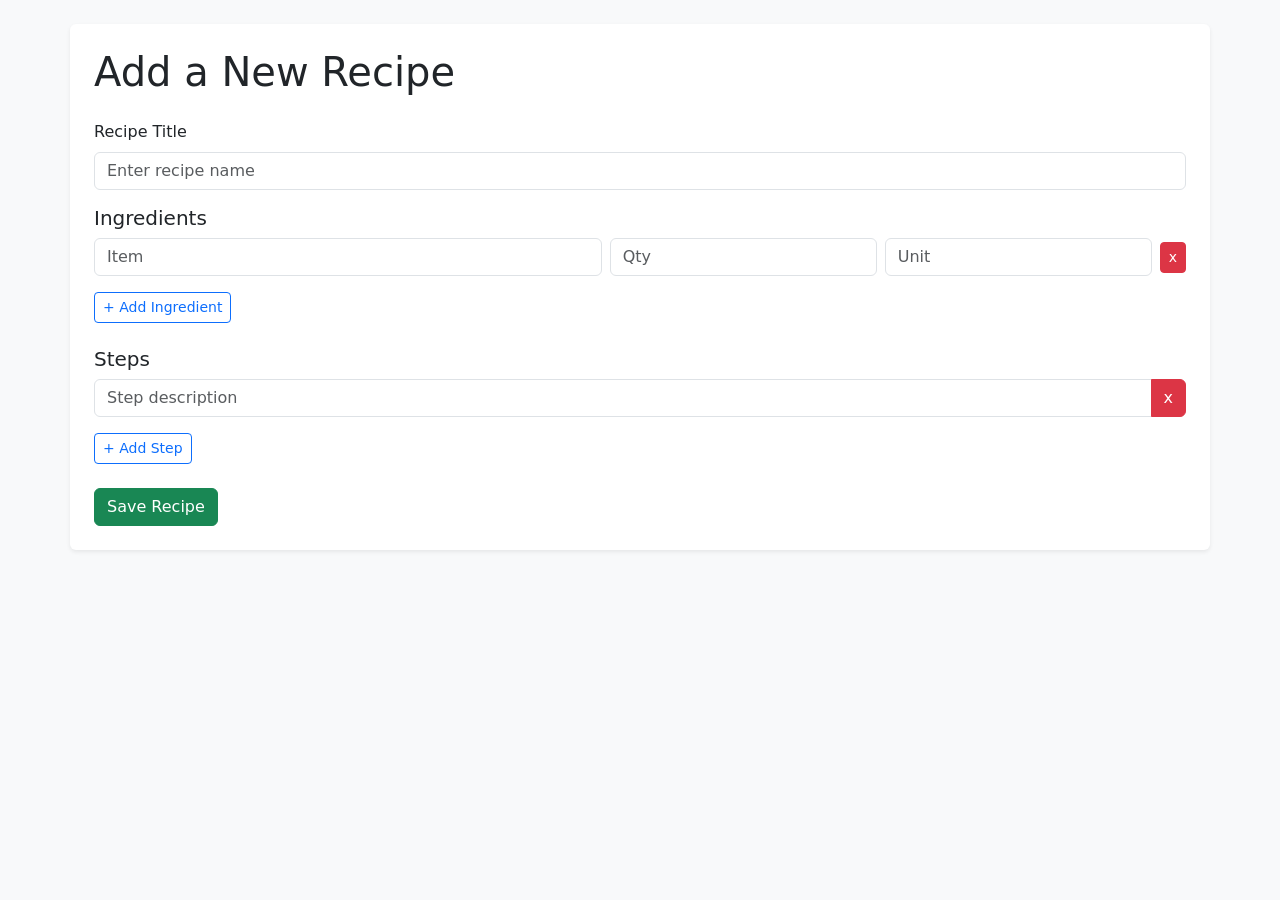
==== html/add-recipe.html @ f40c0b24 "added recipe editing, recipe overview, refactored storage interface" ====
<!DOCTYPE html>
<html lang="en">
  <head>
    <meta charset="UTF-8" />
    <meta name="viewport" content="width=device-width, initial-scale=1.0" />
    <title>Add New Recipe</title>
    <link
      href="https://cdn.jsdelivr.net/npm/bootstrap@5.3.0/dist/css/bootstrap.min.css"
      rel="stylesheet"
    />
    <link
      href="https://cdn.jsdelivr.net/npm/bootstrap-icons@1.10.5/font/bootstrap-icons.css"
      rel="stylesheet"
    />
  </head>
  <body class="bg-light py-4">
    <div class="container bg-white p-4 rounded shadow-sm">
      <!-- Back link (edit mode only) -->
      <a
        id="back-link"
        href="/"
        class="text-decoration-none text-muted d-inline-flex align-items-center gap-1 mb-3"
        style="display: none !important"
      >
        <i class="bi bi-arrow-left"></i> Back to recipe
      </a>

      <h1 id="page-title" class="mb-4">Add a New Recipe</h1>

      <!-- Recipe Title -->
      <div class="mb-3">
        <label for="recipe-title" class="form-label">Recipe Title</label>
        <input
          type="text"
          class="form-control"
          id="recipe-title"
          placeholder="Enter recipe name"
          required
        />
      </div>

      <!-- Ingredients -->
      <div class="mb-4">
        <h2 class="h5">Ingredients</h2>
        <div id="ingredients-list"></div>
        <button
          type="button"
          class="btn btn-sm btn-outline-primary mt-2"
          onclick="addIngredient()"
        >
          + Add Ingredient
        </button>
      </div>

      <!-- Instructions -->
      <div class="mb-4">
        <h2 class="h5">Steps</h2>
        <div id="steps-list"></div>
        <button
          type="button"
          class="btn btn-sm btn-outline-primary mt-2"
          onclick="addStep()"
        >
          + Add Step
        </button>
      </div>

      <!-- Submit -->
      <button class="btn btn-success" onclick="submitRecipe()">
        Save Recipe
      </button>
    </div>

    <script>
      // ----------------------------------------------------------------
      // State — set on DOMContentLoaded
      // ----------------------------------------------------------------
      let editingId = null; // null = add mode, number = edit mode

      // ----------------------------------------------------------------
      // Form helpers
      // ----------------------------------------------------------------
      function addIngredient(item = "", qty = "", unit = "") {
        const container = document.getElementById("ingredients-list");
        const row = document.createElement("div");
        row.className = "row g-2 mb-2 align-items-center";
        row.innerHTML = `
        <div class="col">
          <input type="text" class="form-control" placeholder="Item" value="${item}">
        </div>
        <div class="col-3">
          <input type="number" step="any" class="form-control" placeholder="Qty" value="${qty}">
        </div>
        <div class="col-3">
          <input type="text" class="form-control" placeholder="Unit" value="${unit}">
        </div>
        <div class="col-auto">
          <button type="button" class="btn btn-sm btn-danger" onclick="this.parentElement.parentElement.remove()">x</button>
        </div>
      `;
        container.appendChild(row);
      }

      function addStep(text = "") {
        const container = document.getElementById("steps-list");
        const row = document.createElement("div");
        row.className = "input-group mb-2";
        row.innerHTML = `
        <input type="text" class="form-control" placeholder="Step description" value="${text}">
        <button type="button" class="btn btn-danger" onclick="this.parentElement.remove()">x</button>
      `;
        container.appendChild(row);
      }

      // ----------------------------------------------------------------
      // Pre-populate form from an existing recipe (edit mode)
      // ----------------------------------------------------------------
      function populateForm(recipe) {
        document.getElementById("recipe-title").value = recipe.name;

        recipe.ingredients.forEach((ing) =>
          addIngredient(ing.name, ing.quantity, ing.unit)
        );
        recipe.instructions.forEach((step) => addStep(step));
      }

      // ----------------------------------------------------------------
      // Submit — POST for add, PUT for edit
      // ----------------------------------------------------------------
      async function submitRecipe() {
        const title = document.getElementById("recipe-title").value.trim();
        if (!title) {
          alert("Please enter a recipe title.");
          return;
        }

        const ingredients = Array.from(
          document.querySelectorAll("#ingredients-list .row")
        ).map((row) => {
          const inputs = row.querySelectorAll("input");
          return {
            name: inputs[0].value,
            quantity: parseFloat(inputs[1].value) || 0,
            unit: inputs[2].value,
          };
        });

        const instructions = Array.from(
          document.querySelectorAll("#steps-list input")
        )
          .map((input) => input.value)
          .filter((v) => v.trim() !== "");

        const recipe = {
          name: title,
          picture: "",
          ingredients,
          instructions,
        };

        const isEditing = editingId !== null;
        const url = isEditing ? `/recipes/${editingId}` : "/recipes";
        const method = isEditing ? "PUT" : "POST";

        try {
          const response = await fetch(url, {
            method,
            headers: { "Content-Type": "application/json" },
            body: JSON.stringify(recipe),
          });

          if (response.ok) {
            // Return to the recipe view if editing, or the list if adding
            window.location.href = isEditing ? `/#/recipes/${editingId}` : "/";
          } else {
            alert(`Failed to ${isEditing ? "update" : "add"} recipe`);
          }
        } catch (err) {
          console.error("Error submitting recipe:", err);
          alert("Error submitting recipe");
        }
      }

      // ----------------------------------------------------------------
      // Initialise — detect edit mode from ?id= query param
      // ----------------------------------------------------------------
      window.addEventListener("DOMContentLoaded", async () => {
        const params = new URLSearchParams(window.location.search);
        const idParam = params.get("id");

        if (idParam !== null) {
          // Edit mode
          editingId = parseInt(idParam, 10);
          document.getElementById("page-title").textContent = "Edit Recipe";
          document.title = "Edit Recipe";

          // Show back link pointing to this recipe's view
          const backLink = document.getElementById("back-link");
          backLink.href = `/#/recipes/${editingId}`;
          backLink.style.removeProperty("display");

          // Fetch and populate
          try {
            const response = await fetch(`/recipes/${editingId}`);
            if (!response.ok) throw new Error("Not found");
            const recipe = await response.json();
            populateForm(recipe);
          } catch (err) {
            alert("Could not load recipe for editing.");
            window.location.href = "/";
          }
        } else {
          // Add mode — start with one blank row each
          addIngredient();
          addStep();
        }
      });
    </script>
  </body>
</html>
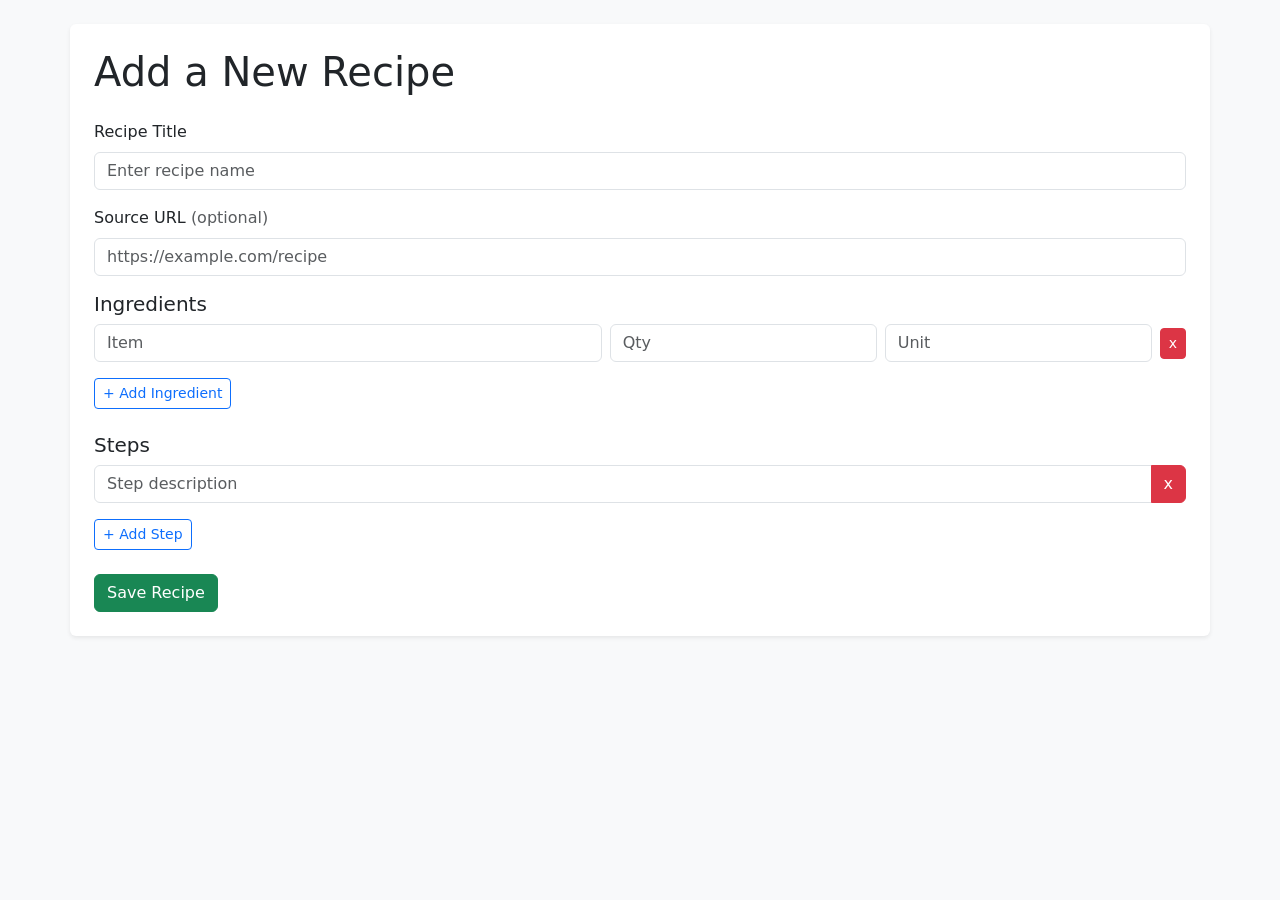
==== commit 508cd1a8: "Working through action items.md" ====
--- a/html/add-recipe.html
+++ b/html/add-recipe.html
@@ -39,6 +39,19 @@
         />
       </div>
 
+      <!-- Source URL -->
+      <div class="mb-3">
+        <label for="recipe-source-url" class="form-label">
+          Source URL <span class="text-muted fw-normal">(optional)</span>
+        </label>
+        <input
+          type="url"
+          class="form-control"
+          id="recipe-source-url"
+          placeholder="https://example.com/recipe"
+        />
+      </div>
+
       <!-- Ingredients -->
       <div class="mb-4">
         <h2 class="h5">Ingredients</h2>
@@ -117,6 +130,8 @@
       // ----------------------------------------------------------------
       function populateForm(recipe) {
         document.getElementById("recipe-title").value = recipe.name;
+        document.getElementById("recipe-source-url").value =
+          recipe.source_url ?? "";
 
         recipe.ingredients.forEach((ing) =>
           addIngredient(ing.name, ing.quantity, ing.unit)
@@ -153,7 +168,8 @@
 
         const recipe = {
           name: title,
-          picture: "",
+          source_url:
+            document.getElementById("recipe-source-url").value.trim() || null,
           ingredients,
           instructions,
         };
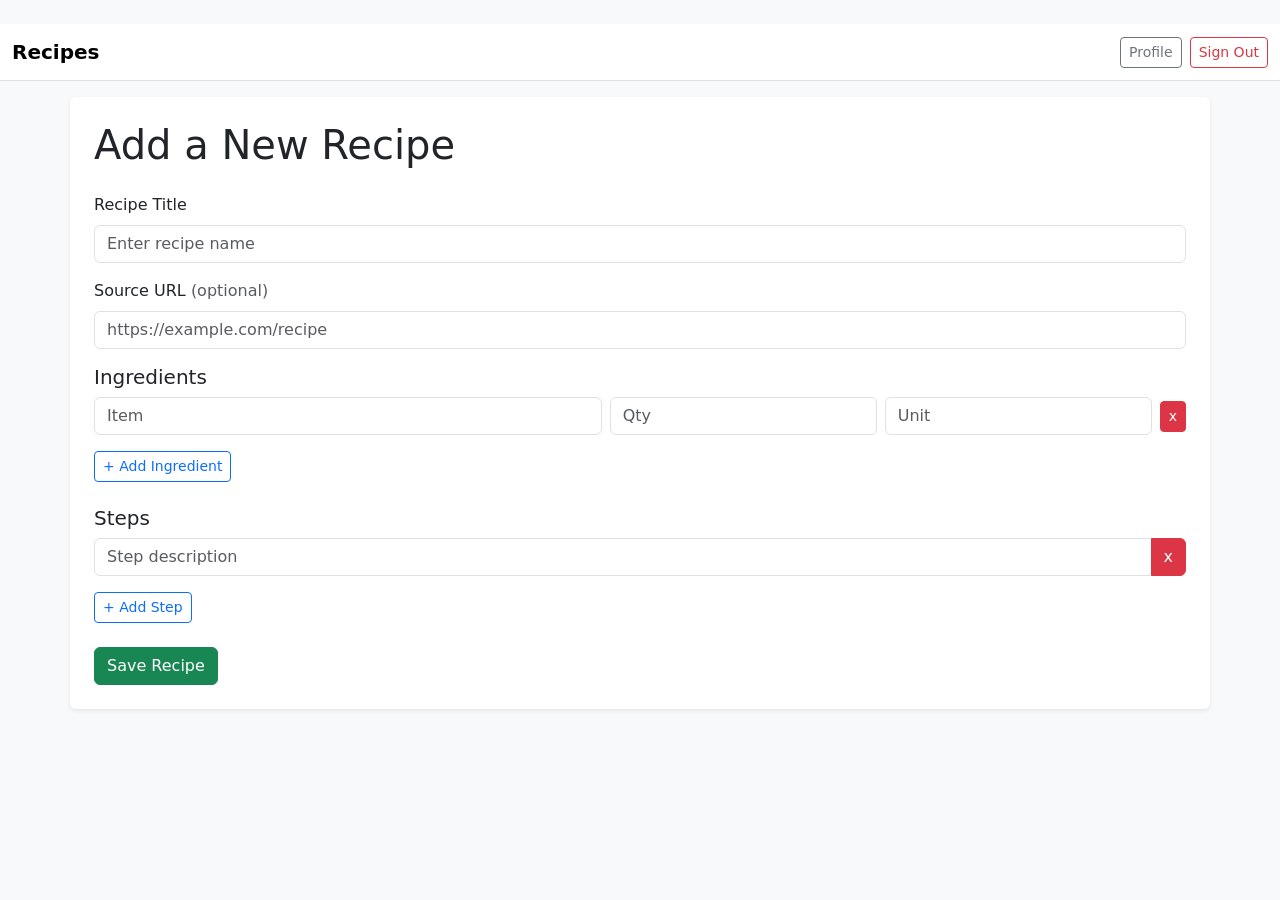
==== commit 488caae4: "Fix nav.js: add defer to script tags, warn on fetch failure Co-Authored-By: Claude Sonnet 4.6 <norep" ====
--- a/html/add-recipe.html
+++ b/html/add-recipe.html
@@ -7,13 +7,19 @@
     <link
       href="https://cdn.jsdelivr.net/npm/bootstrap@5.3.0/dist/css/bootstrap.min.css"
       rel="stylesheet"
+      integrity="sha384-9ndCyUaIbzAi2FUVXJi0CjmCapSmO7SnpJef0486qhLnuZ2cdeRhO02iuK6FUUVM"
+      crossorigin="anonymous"
     />
     <link
-      href="https://cdn.jsdelivr.net/npm/bootstrap-icons@1.10.5/font/bootstrap-icons.css"
       rel="stylesheet"
+      href="https://cdn.jsdelivr.net/npm/bootstrap-icons@1.13.1/font/bootstrap-icons.min.css"
+      integrity="sha384-CK2SzKma4jA5H/MXDUU7i1TqZlCFaD4T01vtyDFvPlD97JQyS+IsSh1nI2EFbpyk"
+      crossorigin="anonymous"
     />
+    <script defer src="/static/nav.js"></script>
   </head>
   <body class="bg-light py-4">
+    <div id="app-nav"></div>
     <div class="container bg-white p-4 rounded shadow-sm">
       <!-- Back link (edit mode only) -->
       <a
@@ -58,8 +64,8 @@
         <div id="ingredients-list"></div>
         <button
           type="button"
+          id="add-ingredient-btn"
           class="btn btn-sm btn-outline-primary mt-2"
-          onclick="addIngredient()"
         >
           + Add Ingredient
         </button>
@@ -71,166 +77,19 @@
         <div id="steps-list"></div>
         <button
           type="button"
+          id="add-step-btn"
           class="btn btn-sm btn-outline-primary mt-2"
-          onclick="addStep()"
         >
           + Add Step
         </button>
       </div>
 
       <!-- Submit -->
-      <button class="btn btn-success" onclick="submitRecipe()">
+      <button id="submit-btn" class="btn btn-success">
         Save Recipe
       </button>
     </div>
 
-    <script>
-      // ----------------------------------------------------------------
-      // State — set on DOMContentLoaded
-      // ----------------------------------------------------------------
-      let editingId = null; // null = add mode, number = edit mode
-
-      // ----------------------------------------------------------------
-      // Form helpers
-      // ----------------------------------------------------------------
-      function addIngredient(item = "", qty = "", unit = "") {
-        const container = document.getElementById("ingredients-list");
-        const row = document.createElement("div");
-        row.className = "row g-2 mb-2 align-items-center";
-        row.innerHTML = `
-        <div class="col">
-          <input type="text" class="form-control" placeholder="Item" value="${item}">
-        </div>
-        <div class="col-3">
-          <input type="number" step="any" class="form-control" placeholder="Qty" value="${qty}">
-        </div>
-        <div class="col-3">
-          <input type="text" class="form-control" placeholder="Unit" value="${unit}">
-        </div>
-        <div class="col-auto">
-          <button type="button" class="btn btn-sm btn-danger" onclick="this.parentElement.parentElement.remove()">x</button>
-        </div>
-      `;
-        container.appendChild(row);
-      }
-
-      function addStep(text = "") {
-        const container = document.getElementById("steps-list");
-        const row = document.createElement("div");
-        row.className = "input-group mb-2";
-        row.innerHTML = `
-        <input type="text" class="form-control" placeholder="Step description" value="${text}">
-        <button type="button" class="btn btn-danger" onclick="this.parentElement.remove()">x</button>
-      `;
-        container.appendChild(row);
-      }
-
-      // ----------------------------------------------------------------
-      // Pre-populate form from an existing recipe (edit mode)
-      // ----------------------------------------------------------------
-      function populateForm(recipe) {
-        document.getElementById("recipe-title").value = recipe.name;
-        document.getElementById("recipe-source-url").value =
-          recipe.source_url ?? "";
-
-        recipe.ingredients.forEach((ing) =>
-          addIngredient(ing.name, ing.quantity, ing.unit)
-        );
-        recipe.instructions.forEach((step) => addStep(step));
-      }
-
-      // ----------------------------------------------------------------
-      // Submit — POST for add, PUT for edit
-      // ----------------------------------------------------------------
-      async function submitRecipe() {
-        const title = document.getElementById("recipe-title").value.trim();
-        if (!title) {
-          alert("Please enter a recipe title.");
-          return;
-        }
-
-        const ingredients = Array.from(
-          document.querySelectorAll("#ingredients-list .row")
-        ).map((row) => {
-          const inputs = row.querySelectorAll("input");
-          return {
-            name: inputs[0].value,
-            quantity: parseFloat(inputs[1].value) || 0,
-            unit: inputs[2].value,
-          };
-        });
-
-        const instructions = Array.from(
-          document.querySelectorAll("#steps-list input")
-        )
-          .map((input) => input.value)
-          .filter((v) => v.trim() !== "");
-
-        const recipe = {
-          name: title,
-          source_url:
-            document.getElementById("recipe-source-url").value.trim() || null,
-          ingredients,
-          instructions,
-        };
-
-        const isEditing = editingId !== null;
-        const url = isEditing ? `/recipes/${editingId}` : "/recipes";
-        const method = isEditing ? "PUT" : "POST";
-
-        try {
-          const response = await fetch(url, {
-            method,
-            headers: { "Content-Type": "application/json" },
-            body: JSON.stringify(recipe),
-          });
-
-          if (response.ok) {
-            // Return to the recipe view if editing, or the list if adding
-            window.location.href = isEditing ? `/#/recipes/${editingId}` : "/";
-          } else {
-            alert(`Failed to ${isEditing ? "update" : "add"} recipe`);
-          }
-        } catch (err) {
-          console.error("Error submitting recipe:", err);
-          alert("Error submitting recipe");
-        }
-      }
-
-      // ----------------------------------------------------------------
-      // Initialise — detect edit mode from ?id= query param
-      // ----------------------------------------------------------------
-      window.addEventListener("DOMContentLoaded", async () => {
-        const params = new URLSearchParams(window.location.search);
-        const idParam = params.get("id");
-
-        if (idParam !== null) {
-          // Edit mode
-          editingId = parseInt(idParam, 10);
-          document.getElementById("page-title").textContent = "Edit Recipe";
-          document.title = "Edit Recipe";
-
-          // Show back link pointing to this recipe's view
-          const backLink = document.getElementById("back-link");
-          backLink.href = `/#/recipes/${editingId}`;
-          backLink.style.removeProperty("display");
-
-          // Fetch and populate
-          try {
-            const response = await fetch(`/recipes/${editingId}`);
-            if (!response.ok) throw new Error("Not found");
-            const recipe = await response.json();
-            populateForm(recipe);
-          } catch (err) {
-            alert("Could not load recipe for editing.");
-            window.location.href = "/";
-          }
-        } else {
-          // Add mode — start with one blank row each
-          addIngredient();
-          addStep();
-        }
-      });
-    </script>
+    <script src="/static/add-recipe.js"></script>
   </body>
 </html>
